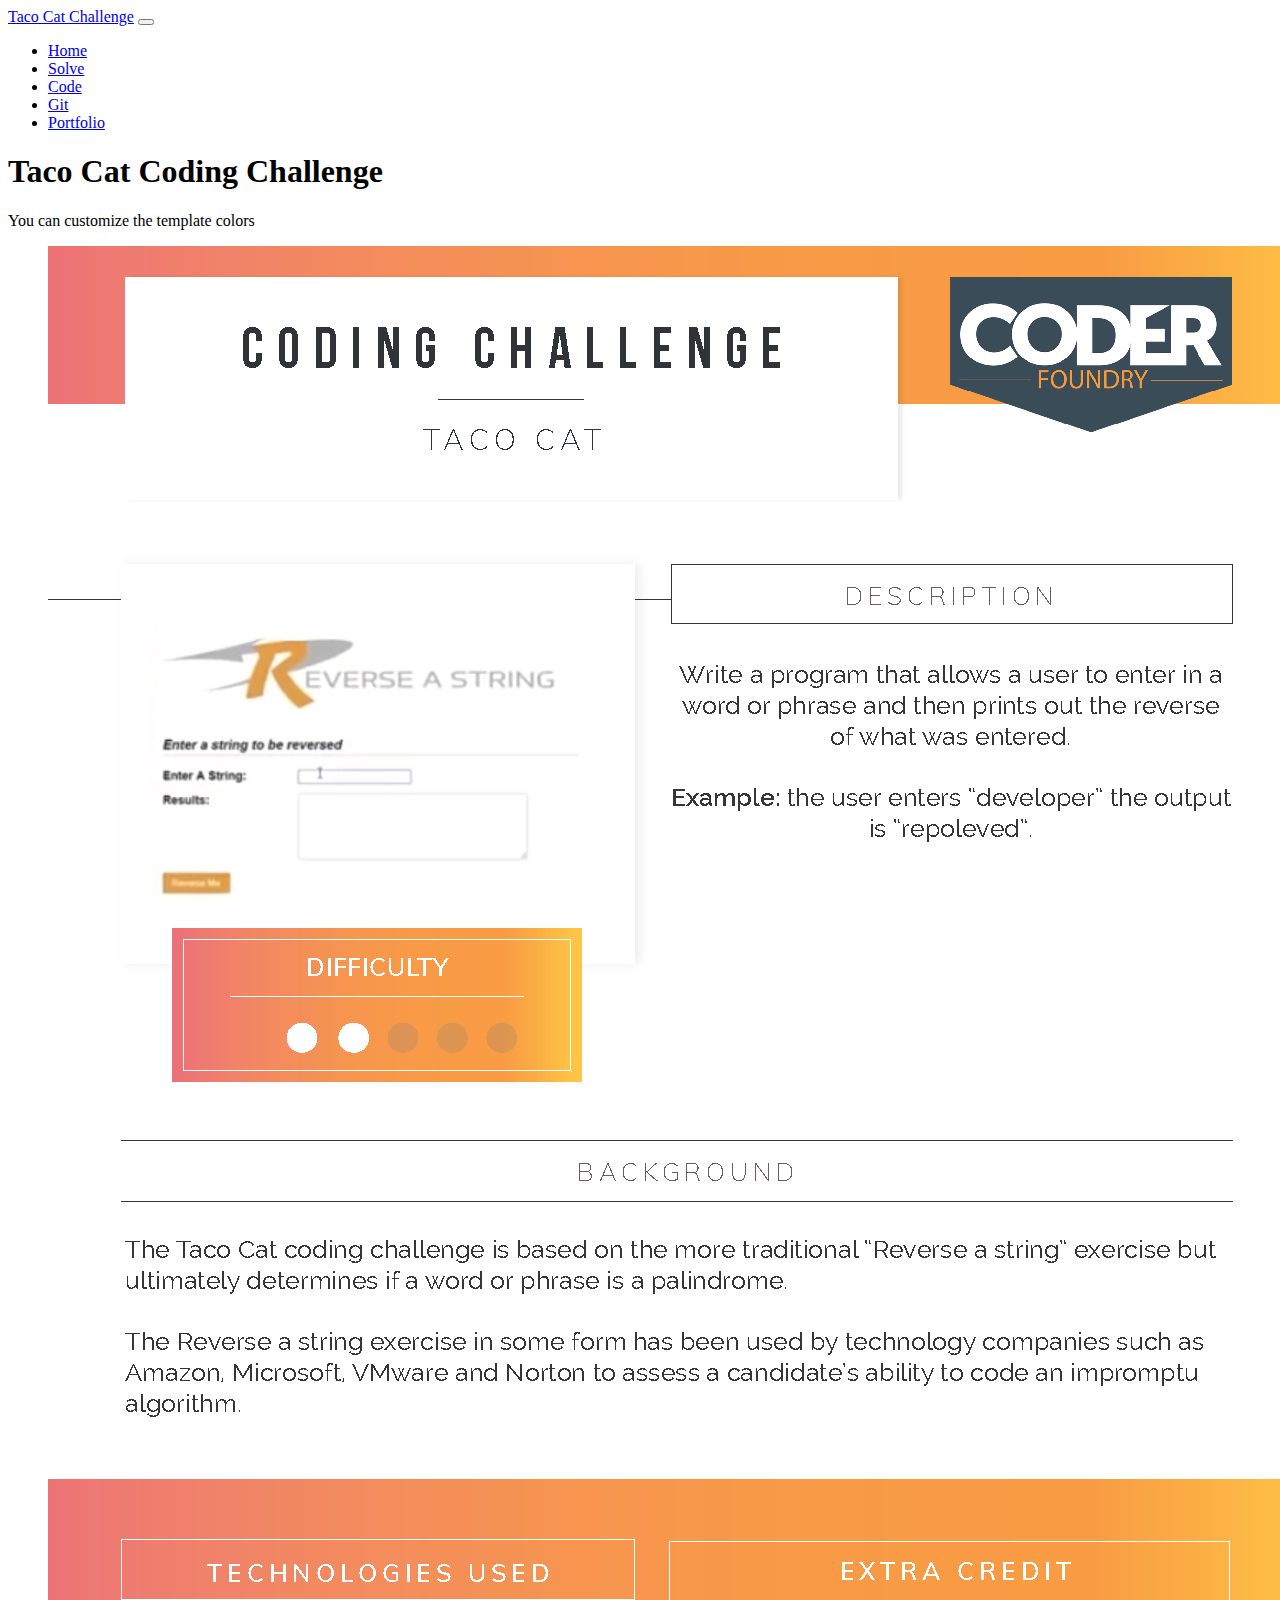
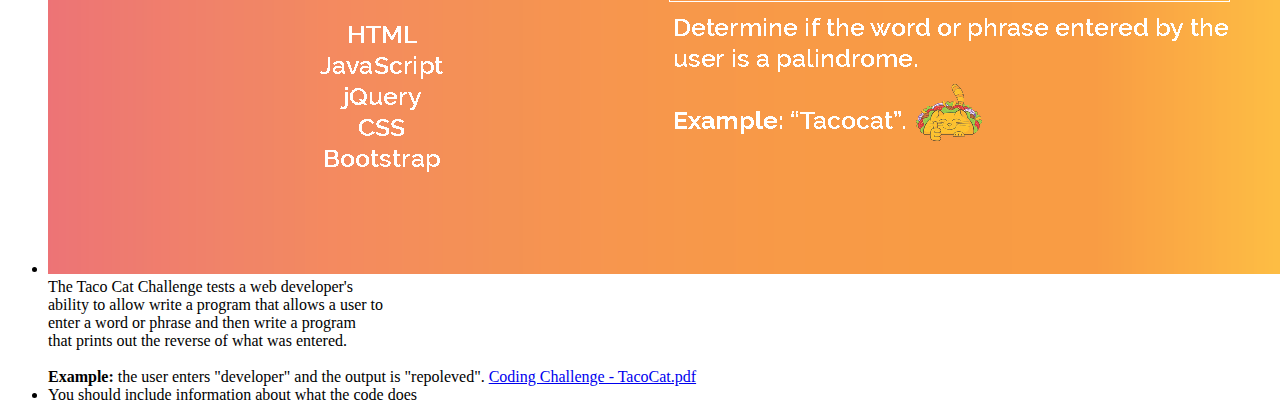
==== TacoCatApp/Index.html @ 07f7c18e "updated links" ====
﻿<!DOCTYPE html>
<html lang="en">

<head>

    <meta charset="utf-8">
    <meta name="viewport" content="width=device-width, initial-scale=1, shrink-to-fit=no">
    <meta name="description" content="">
    <meta name="author" content="">

    <title>Taco Cat Coding Challenge</title>

    <!-- Bootstrap core CSS -->
    <link rel="stylesheet" href="https://stackpath.bootstrapcdn.com/bootstrap/4.5.0/css/bootstrap.min.css" integrity="sha384-9aIt2nRpC12Uk9gS9baDl411NQApFmC26EwAOH8WgZl5MYYxFfc+NcPb1dKGj7Sk" crossorigin="anonymous">
    <link rel="icon" href="favicon.png" />
</head>

<body>

    <!-- Navigation -->
    <nav class="navbar navbar-expand-lg navbar-dark bg-dark static-top">
        <div class="container">
            <a class="navbar-brand" href="/Index.html">Taco Cat Challenge</a>
            <button class="navbar-toggler" type="button" data-toggle="collapse" data-target="#navbarResponsive" aria-controls="navbarResponsive" aria-expanded="false" aria-label="Toggle navigation">
                <span class="navbar-toggler-icon"></span>
            </button>
            <div class="collapse navbar-collapse" id="navbarResponsive">
                <ul class="navbar-nav ml-auto">
                    <li class="nav-item active">
                        <a class="nav-link" href="/Index.html">
                            Home
                        </a>
                    </li>
                    <li class="nav-item">
                        <a class="nav-link" href="/Solve.html">Solve</a>
                    </li>
                    <li class="nav-item">
                        <a class="nav-link" href="/Code.html">Code</a>
                    </li>
                    <li class="nav-item">
                        <a class="nav-link" href="https://github.com/dougcampbell66/TacoCatApp">Git</a>
                    </li>
                    <li class="nav-item">
                        <a class="nav-link" href="https://douglascampbell.netlify.app/">Portfolio</a>
                    </li>

                </ul>
            </div>
        </div>
    </nav>

    <!-- Page Content -->
    <div class="container">
        <div class="row">
            <div class="col-lg-12 text-center">
                <h1 class="mt-5">Taco Cat Coding Challenge</h1>
                <p class="lead">You can customize the template colors</p>
                <ul class="list-unstyled">
                    <li>

                        <img src="Coding Challenge - TacoCat.png" />
                        The Taco Cat Challenge tests a web developer's<br />
                        ability to allow write a program that allows a user to<br />
                        enter a word or phrase and then write a program<br />
                        that prints out the reverse of what was entered. <br /><br />
                        <strong>Example: </strong>the user enters "developer" and the output
                        is "repoleved".

                        <a href="Coding Challenge - TacoCat.pdf">Coding Challenge - TacoCat.pdf</a>
                    </li>
                    <li>You should include information about what the code does</li>
                </ul>
            </div>
        </div>
    </div>

    <!-- Bootstrap core JavaScript -->
    <script src="//code.jquery.com/jquery-3.5.1.slim.min.js" integrity="sha384-DfXdz2htPH0lsSSs5nCTpuj/zy4C+OGpamoFVy38MVBnE+IbbVYUew+OrCXaRkfj" crossorigin="anonymous"></script>
    <script src="//cdn.jsdelivr.net/npm/popper.js@1.16.0/dist/umd/popper.min.js" integrity="sha384-Q6E9RHvbIyZFJoft+2mJbHaEWldlvI9IOYy5n3zV9zzTtmI3UksdQRVvoxMfooAo" crossorigin="anonymous"></script>
    <script src="//stackpath.bootstrapcdn.com/bootstrap/4.5.0/js/bootstrap.min.js" integrity="sha384-OgVRvuATP1z7JjHLkuOU7Xw704+h835Lr+6QL9UvYjZE3Ipu6Tp75j7Bh/kR0JKI" crossorigin="anonymous"></script>

</body>

</html>
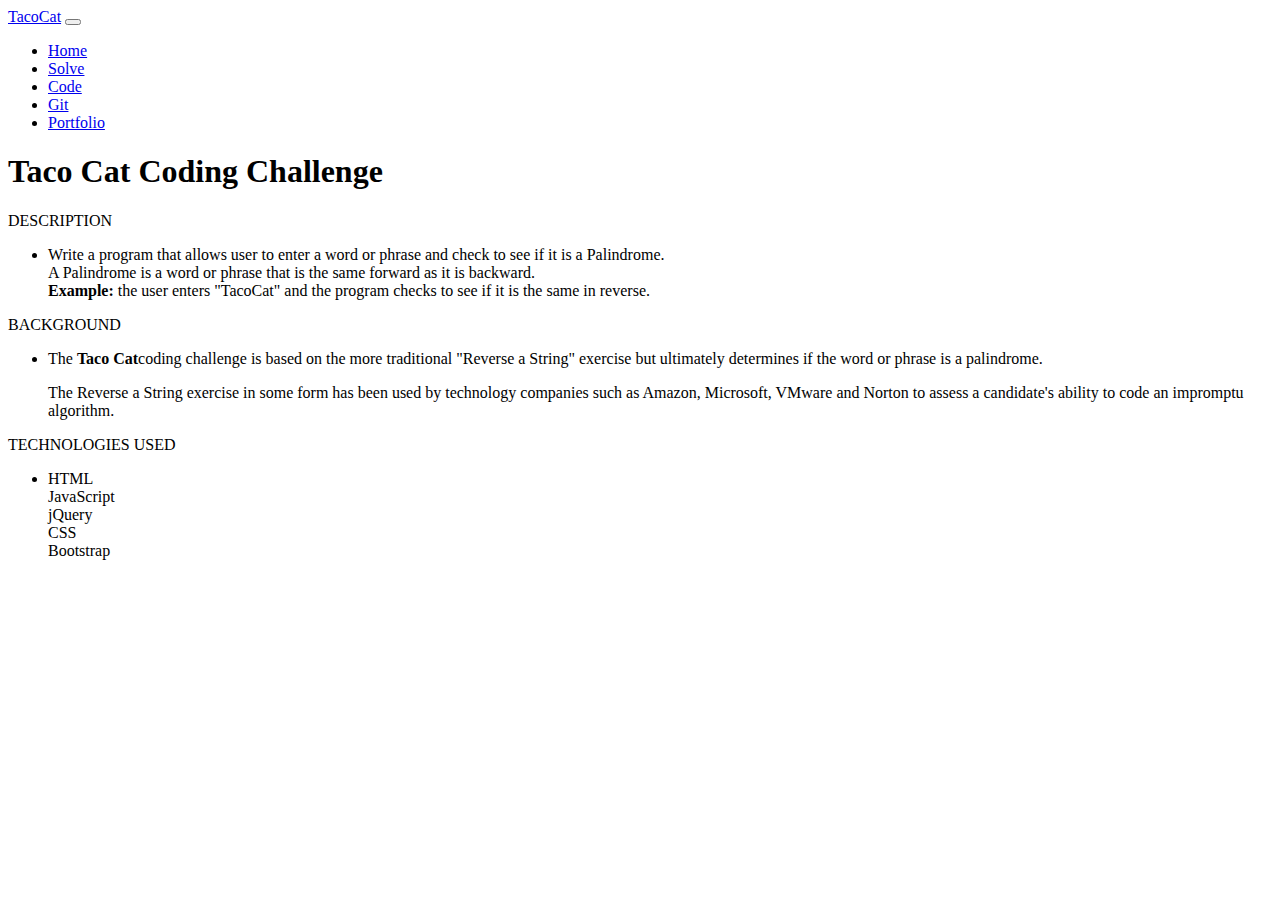
==== commit 399148c5: "updated" ====
--- a/TacoCatApp/Index.html
+++ b/TacoCatApp/Index.html
@@ -2,25 +2,20 @@
 <html lang="en">
 
 <head>
-
     <meta charset="utf-8">
     <meta name="viewport" content="width=device-width, initial-scale=1, shrink-to-fit=no">
     <meta name="description" content="">
     <meta name="author" content="">
-
     <title>Taco Cat Coding Challenge</title>
-
-    <!-- Bootstrap core CSS -->
     <link rel="stylesheet" href="https://stackpath.bootstrapcdn.com/bootstrap/4.5.0/css/bootstrap.min.css" integrity="sha384-9aIt2nRpC12Uk9gS9baDl411NQApFmC26EwAOH8WgZl5MYYxFfc+NcPb1dKGj7Sk" crossorigin="anonymous">
-    <link rel="icon" href="favicon.png" />
+    <link rel="icon" href="dc2.png" />
 </head>
 
 <body>
-
     <!-- Navigation -->
     <nav class="navbar navbar-expand-lg navbar-dark bg-dark static-top">
         <div class="container">
-            <a class="navbar-brand" href="/Index.html">Taco Cat Challenge</a>
+            <a class="navbar-brand" href="/Index.html">TacoCat</a>
             <button class="navbar-toggler" type="button" data-toggle="collapse" data-target="#navbarResponsive" aria-controls="navbarResponsive" aria-expanded="false" aria-label="Toggle navigation">
                 <span class="navbar-toggler-icon"></span>
             </button>
@@ -38,10 +33,10 @@
                         <a class="nav-link" href="/Code.html">Code</a>
                     </li>
                     <li class="nav-item">
-                        <a class="nav-link" href="https://github.com/dougcampbell66/TacoCatApp">Git</a>
+                        <a class="nav-link" href="https://github.com/dougcampbell66/TacoCatApp" target="_blank">Git</a>
                     </li>
                     <li class="nav-item">
-                        <a class="nav-link" href="https://douglascampbell.netlify.app/">Portfolio</a>
+                        <a class="nav-link" href="https://douglascampbell.netlify.app/" target="_blank">Portfolio</a>
                     </li>
 
                 </ul>
@@ -54,25 +49,40 @@
         <div class="row">
             <div class="col-lg-12 text-center">
                 <h1 class="mt-5">Taco Cat Coding Challenge</h1>
-                <p class="lead">You can customize the template colors</p>
+                <p class="lead">DESCRIPTION</p>
                 <ul class="list-unstyled">
                     <li>
+                        Write a program that allows user to enter a word or phrase
+                        and check to see if it is a Palindrome.<br />
+                        A Palindrome is a word or phrase that is the same forward as it is backward.<br />
+                        <strong>Example: </strong>the user enters "TacoCat" and
+                        the program checks to see if it is the same in reverse.
+                    </li>
+                </ul>
+                <p class="lead">BACKGROUND</p>
+                <ul class="list-unstyled">
+                    <li>
+                        The <strong>Taco Cat</strong>coding challenge is based on the 
+                        more traditional "Reverse a String" exercise but ultimately determines 
+                        if the word or phrase is a palindrome.<br />
+                        <p>The Reverse a String exercise in some form has been used by technology 
+                            companies such as Amazon, Microsoft, VMware and Norton to assess a 
+                            candidate's ability to code an impromptu algorithm.
+                    </li>
+                </ul>
+                <p class="lead">TECHNOLOGIES USED</p>
+                <ul class="list-unstyled">
+                    <li> HTML<br /> 
+                    JavaScript<br />
+                    jQuery<br /> 
+                    CSS<br />
+                    Bootstrap
 
-                        <img src="Coding Challenge - TacoCat.png" />
-                        The Taco Cat Challenge tests a web developer's<br />
-                        ability to allow write a program that allows a user to<br />
-                        enter a word or phrase and then write a program<br />
-                        that prints out the reverse of what was entered. <br /><br />
-                        <strong>Example: </strong>the user enters "developer" and the output
-                        is "repoleved".
-
-                        <a href="Coding Challenge - TacoCat.pdf">Coding Challenge - TacoCat.pdf</a>
-                    </li>
-                    <li>You should include information about what the code does</li>
                 </ul>
             </div>
         </div>
     </div>
+
 
     <!-- Bootstrap core JavaScript -->
     <script src="//code.jquery.com/jquery-3.5.1.slim.min.js" integrity="sha384-DfXdz2htPH0lsSSs5nCTpuj/zy4C+OGpamoFVy38MVBnE+IbbVYUew+OrCXaRkfj" crossorigin="anonymous"></script>
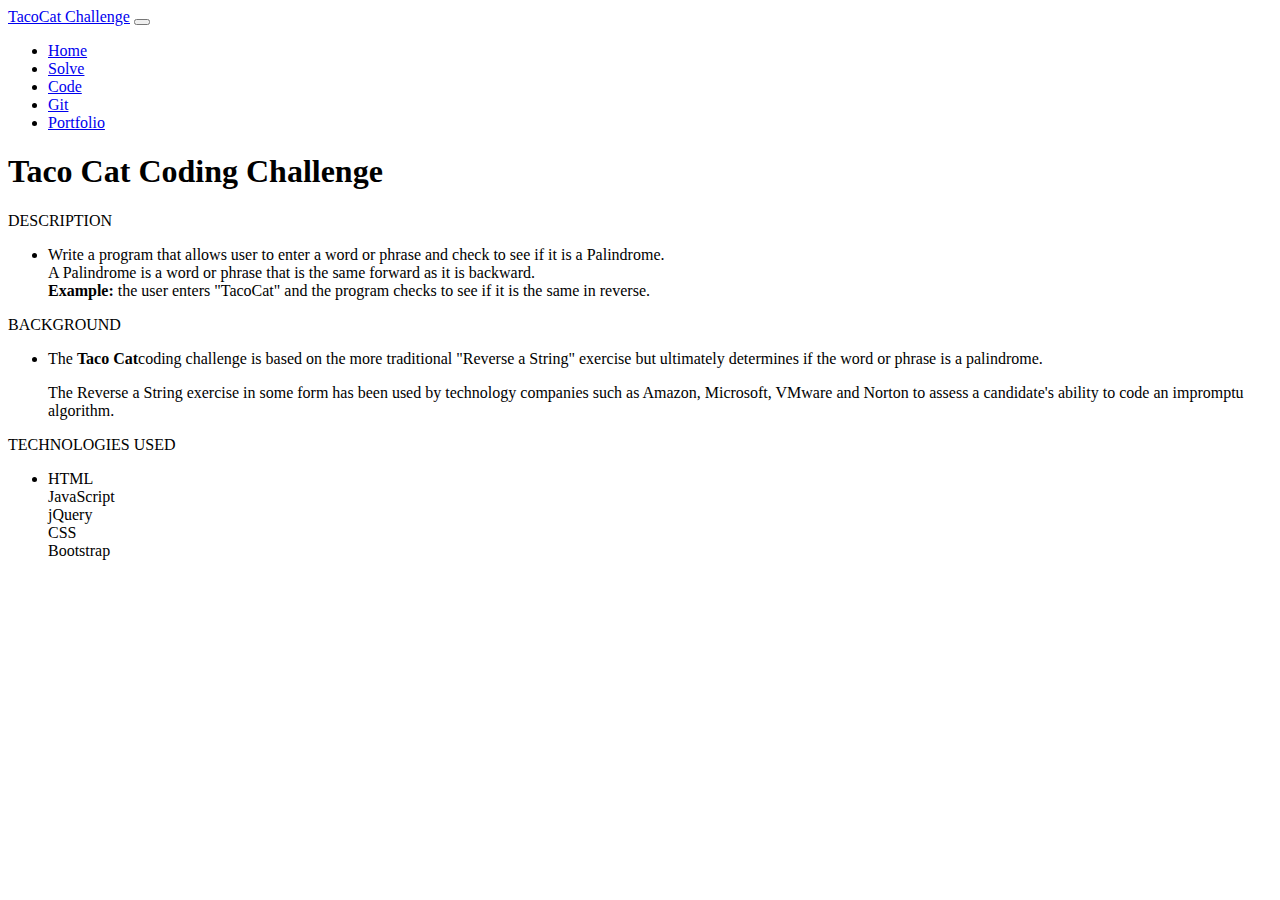
==== commit b28be09c: "same" ====
--- a/TacoCatApp/Index.html
+++ b/TacoCatApp/Index.html
@@ -15,7 +15,7 @@
     <!-- Navigation -->
     <nav class="navbar navbar-expand-lg navbar-dark bg-dark static-top">
         <div class="container">
-            <a class="navbar-brand" href="/Index.html">TacoCat</a>
+            <a class="navbar-brand" href="/Index.html">TacoCat Challenge</a>
             <button class="navbar-toggler" type="button" data-toggle="collapse" data-target="#navbarResponsive" aria-controls="navbarResponsive" aria-expanded="false" aria-label="Toggle navigation">
                 <span class="navbar-toggler-icon"></span>
             </button>
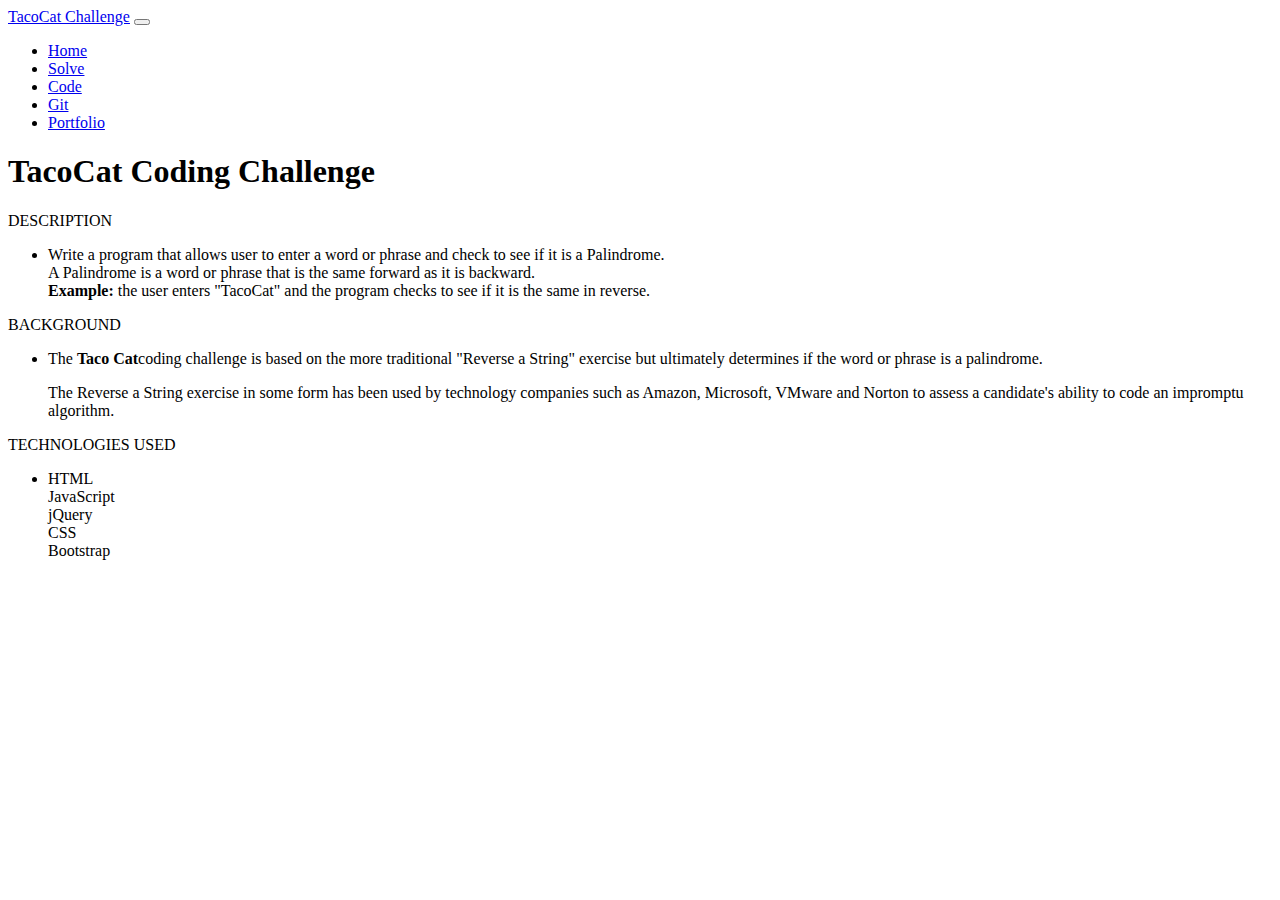
==== commit 1c1a978f: "tacocat" ====
--- a/TacoCatApp/Index.html
+++ b/TacoCatApp/Index.html
@@ -48,7 +48,7 @@
     <div class="container">
         <div class="row">
             <div class="col-lg-12 text-center">
-                <h1 class="mt-5">Taco Cat Coding Challenge</h1>
+                <h1 class="mt-5">TacoCat Coding Challenge</h1>
                 <p class="lead">DESCRIPTION</p>
                 <ul class="list-unstyled">
                     <li>
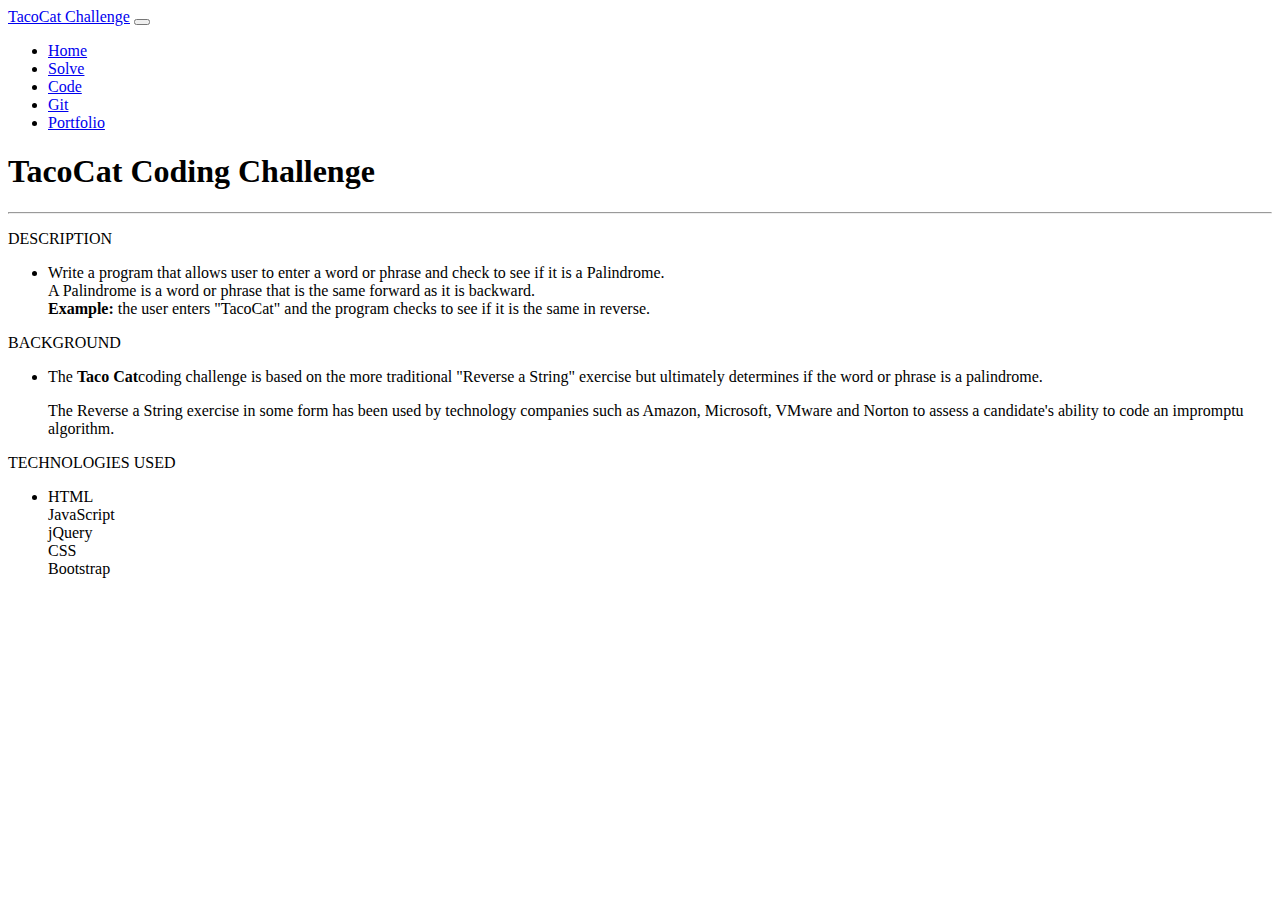
==== commit fd8fa448: "hr added" ====
--- a/TacoCatApp/Index.html
+++ b/TacoCatApp/Index.html
@@ -49,6 +49,7 @@
         <div class="row">
             <div class="col-lg-12 text-center">
                 <h1 class="mt-5">TacoCat Coding Challenge</h1>
+                <hr />
                 <p class="lead">DESCRIPTION</p>
                 <ul class="list-unstyled">
                     <li>
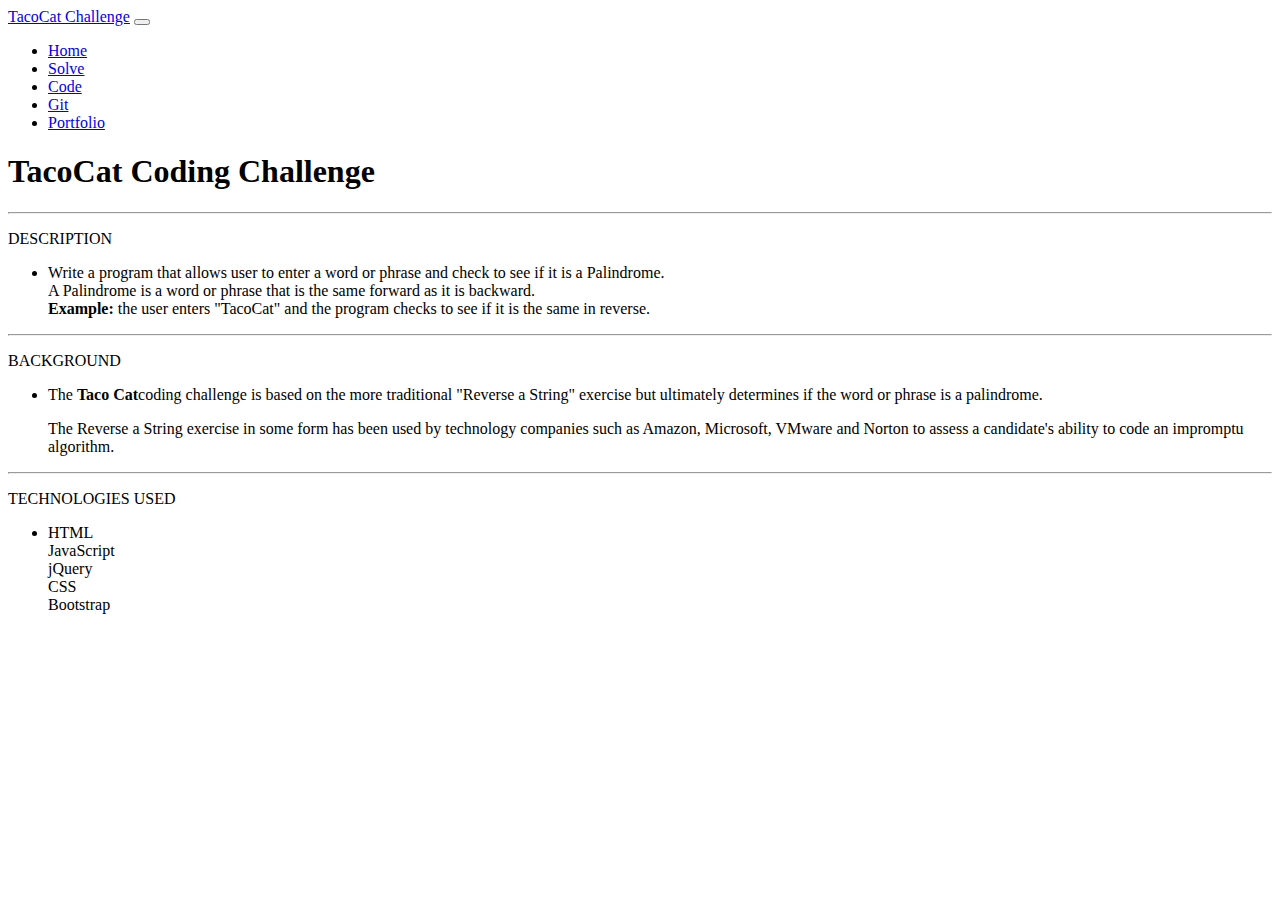
==== commit 035a73f2: "hr added" ====
--- a/TacoCatApp/Index.html
+++ b/TacoCatApp/Index.html
@@ -60,6 +60,7 @@
                         the program checks to see if it is the same in reverse.
                     </li>
                 </ul>
+                <hr />
                 <p class="lead">BACKGROUND</p>
                 <ul class="list-unstyled">
                     <li>
@@ -71,6 +72,7 @@
                             candidate's ability to code an impromptu algorithm.
                     </li>
                 </ul>
+                <hr />
                 <p class="lead">TECHNOLOGIES USED</p>
                 <ul class="list-unstyled">
                     <li> HTML<br /> 
